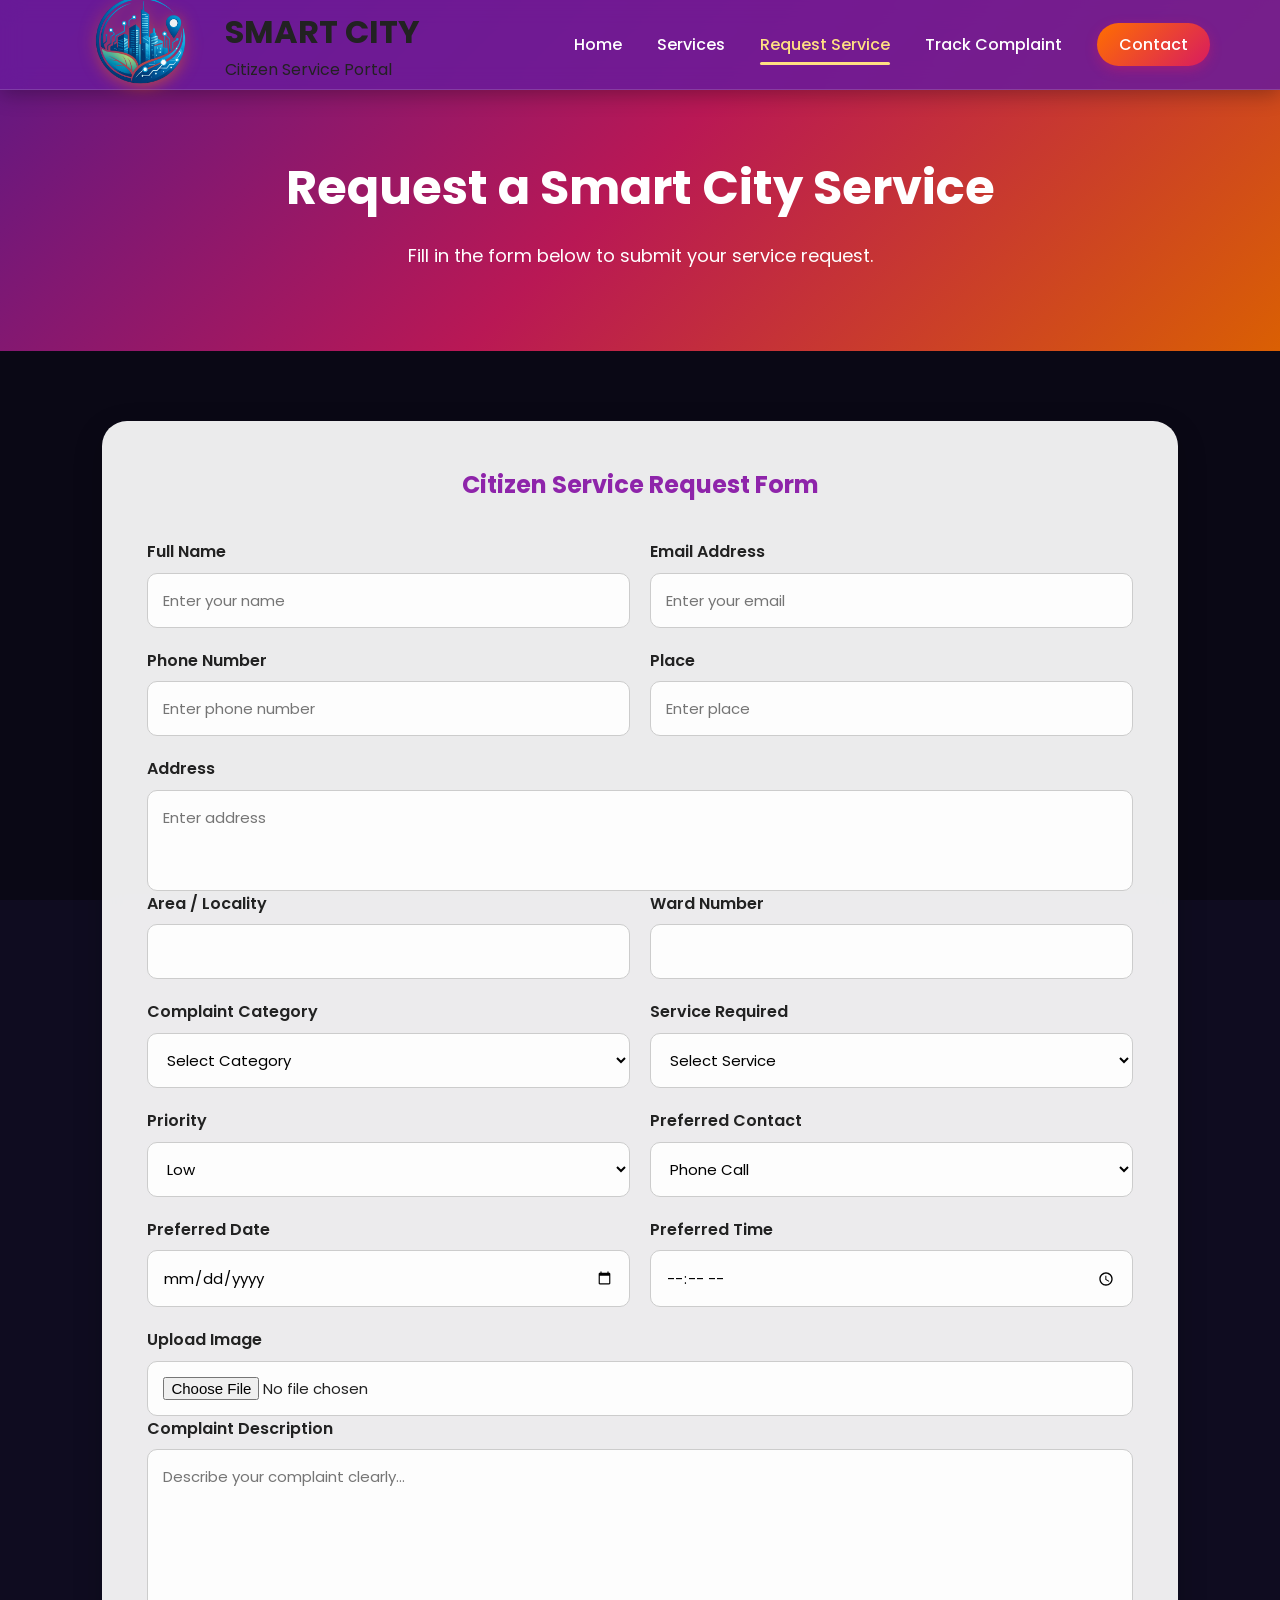
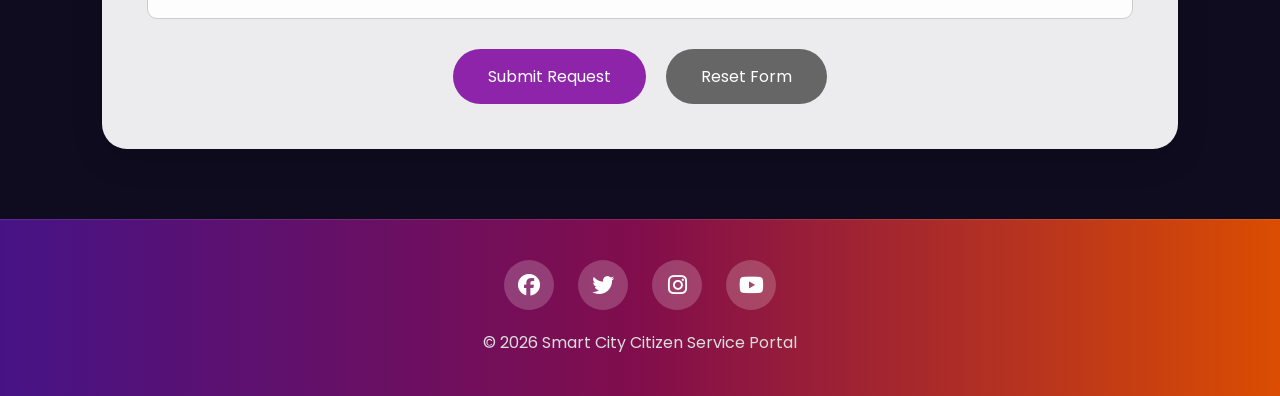
==== src/main/resources/static/request.html @ 593351e8 "Initial Smart City Citizen Service Portal" ====
<!DOCTYPE html>
<html lang="en">

<head>

<meta charset="UTF-8">
<meta name="viewport" content="width=device-width, initial-scale=1.0">

<title>Request Service | Smart City</title>

<link rel="stylesheet" href="css/style.css">

<link rel="stylesheet"
href="https://cdnjs.cloudflare.com/ajax/libs/font-awesome/6.5.2/css/all.min.css">

</head>

<body>

<!-- ================= HEADER ================= -->

<header>

<div class="logo">

<img src="images/logo.png" alt="Logo">

<div>

<h1>SMART CITY</h1>

<p>Citizen Service Portal</p>

</div>

</div>

<nav>

<ul>

<li><a href="index.html">Home</a></li>

<li><a href="services.html">Services</a></li>

<li><a href="request.html" class="active">Request Service</a></li>

<li><a href="track.html">Track Complaint</a></li>

<li><a href="contact.html">Contact</a></li>


</ul>

</nav>

</header>

<!-- ================= PAGE TITLE ================= -->

<section class="page-banner">

<h1>Request a Smart City Service</h1>

<p>
Fill in the form below to submit your service request.
</p>

</section>

<!-- ================= FORM ================= -->

<section class="request-section">

<div class="request-form">

<h2>Citizen Service Request Form</h2>

<form>

<div class="row">

<div class="input-box">

<label>Full Name</label>

<input type="text" placeholder="Enter your name" required>

</div>

<div class="input-box">

<label>Email Address</label>

<input type="email" placeholder="Enter your email" required>

</div>

</div>

<div class="row">

<div class="input-box">

<label>Phone Number</label>

<input type="tel" placeholder="Enter phone number" required>

</div>

<div class="input-box">

<label>Place</label>

<input type="text" placeholder="Enter place" required>

</div>

</div>

<div class="input-box">

<label>Address</label>

<textarea rows="3" placeholder="Enter address"></textarea>

</div>

<div class="row">

<div class="input-box">

<label>Area / Locality</label>

<input type="text">

</div>

<div class="input-box">

<label>Ward Number</label>

<input type="number">

</div>

</div>

<div class="row">

<div class="input-box">

<label>Complaint Category</label>

<select>

<option>Select Category</option>

<option>Water Supply</option>

<option>Electricity</option>

<option>Road Maintenance</option>

<option>Street Light</option>

<option>Waste Management</option>

<option>Public Safety</option>

<option>Environment</option>

<option>Transport</option>

<option>Healthcare</option>

<option>Building Approval</option>

</select>

</div>

<div class="input-box">

<label>Service Required</label>

<select>

<option>Select Service</option>

<option>Repair</option>

<option>Installation</option>

<option>Inspection</option>

<option>Maintenance</option>

<option>Emergency Support</option>

</select>

</div>

</div>

<div class="row">

<div class="input-box">

<label>Priority</label>

<select>

<option>Low</option>

<option>Medium</option>

<option>High</option>

</select>

</div>

<div class="input-box">

<label>Preferred Contact</label>

<select>

<option>Phone Call</option>

<option>Email</option>

<option>SMS</option>

</select>

</div>

</div>

<div class="row">

<div class="input-box">

<label>Preferred Date</label>

<input type="date">

</div>

<div class="input-box">

<label>Preferred Time</label>

<input type="time">

</div>

</div>

<div class="input-box">

<label>Upload Image</label>

<input type="file">

</div>

<div class="input-box">

<label>Complaint Description</label>

<textarea rows="6"
placeholder="Describe your complaint clearly..."></textarea>

</div>

<div class="button-group">

<input type="submit" value="Submit Request">

<input type="reset" value="Reset Form">

</div>

</form>

</div>

</section>

<!-- ================= FOOTER ================= -->

<footer>

<div class="footer-social">

<i class="fab fa-facebook"></i>

<i class="fab fa-twitter"></i>

<i class="fab fa-instagram"></i>

<i class="fab fa-youtube"></i>

</div>

<p>

© 2026 Smart City Citizen Service Portal

</p>

</footer>

<script src="js/script.js"></script>

</body>

</html>
---- src/main/resources/static/css/style.css ----
/* Google Font */
@import url('https://fonts.googleapis.com/css2?family=Poppins:wght@300;400;500;600;700;800&display=swap');

*{
    margin:0;
    padding:0;
    box-sizing:border-box;
    font-family:'Poppins',sans-serif;
    scroll-behavior:smooth;
}

html{
    scroll-behavior:smooth;
}

/* Body + Full Website Background Image Slideshow (city1 to city5) */
body{
    color:#222;
    overflow-x:hidden;
    line-height:1.6;
    position:relative;
    min-height:100vh;
    background:#0f0c20;
}

body::before{
    content:"";
    position:fixed;
    inset:0;
    z-index:-2;
    background-size:cover;
    background-position:center;
    background-repeat:no-repeat;
    animation:bgSlide 25s infinite ease-in-out;
}

/* Global transparent dark overlay for overall content legibility */
body::after{
    content:"";
    position:fixed;
    inset:0;
    z-index:-1;
    background:rgba(0, 0, 0, 0.35);
}

@keyframes bgSlide{
    0%, 16%   { background-image: url("../images/city1.jpg"); }
    20%, 36%  { background-image: url("../images/city2.jpg"); }
    40%, 56%  { background-image: url("../images/city3.jpg"); }
    60%, 76%  { background-image: url("../images/city4.jpg"); }
    80%, 96%  { background-image: url("../images/city5.jpg"); }
    100%      { background-image: url("../images/city1.jpg"); }
}

/* Scrollbar */
::-webkit-scrollbar{
    width:10px;
}

::-webkit-scrollbar-track{
    background:#ffe9d6;
}

::-webkit-scrollbar-thumb{
    background:#d81b60;
    border-radius:20px;
}

::-webkit-scrollbar-thumb:hover{
    background:#8e24aa;
}

img{
    max-width:100%;
    display:block;
}

a{
    text-decoration:none;
}

ul{
    list-style:none;
}

section{
    padding:80px 8%;
}

/* ===============================
   HEADER & LOGO (Harmonized with Icons/Theme)
=============================== */
header{
    position:fixed;
    top:0;
    left:0;
    width:100%;
    height:90px;
    background:rgba(106, 27, 154, 0.88);
    backdrop-filter:blur(12px);
    display:flex;
    justify-content:space-between;
    align-items:center;
    padding:0 70px;
    z-index:9999;
    transition:.4s;
    box-shadow:0 4px 20px rgba(0,0,0,.3);
    border-bottom:1px solid rgba(255, 255, 255, 0.15);
}

.logo{
    display:flex;
    align-items:center;
}

.logo img{
    width:140px;
    height:140px;
    margin-right:15px;
    object-fit:contain;
    transition:0.3s ease;
    /* Color glow matching icon warm palette */
    filter: drop-shadow(0 2px 8px rgba(255, 111, 0, 0.6));
}

.logo img:hover{
    transform:scale(1.08) rotate(-2deg);
    filter: drop-shadow(0 4px 14px rgba(255, 224, 130, 0.9));
}

.logo-text{
    display:flex;
    flex-direction:column;
    justify-content:center;
}

.logo-text h1{
    color:#ffe082;
    font-size:28px;
    font-weight:700;
    letter-spacing:.5px;
    margin:0;
    text-shadow:0 2px 4px rgba(0,0,0,0.3);
}

.logo-text p{
    color:#fff4e6;
    font-size:14px;
    margin-top:2px;
}

nav{
    display:flex;
    align-items:center;
}

nav ul{
    display:flex;
    align-items:center;
    gap:35px;
}

nav ul li{
    position:relative;
    list-style:none;
}

nav ul li a{
    color:white;
    font-size:16px;
    font-weight:500;
    text-decoration:none;
    transition:.3s;
    padding:5px 0;
}

nav ul li a::after{
    content:"";
    position:absolute;
    left:0;
    bottom:-8px;
    width:0;
    height:3px;
    border-radius:10px;
    background:#ffe082;
    transition:.3s;
}

nav ul li:hover a{
    color:#ffe082;
}

nav ul li:hover a::after{
    width:100%;
}

nav ul li a.active{
    color:#ffe082;
}

nav ul li a.active::after{
    width:100%;
}

nav ul li:last-child a{
    background:linear-gradient(135deg, #ff6f00, #d81b60);
    padding:10px 22px;
    border-radius:30px;
    box-shadow:0 4px 12px rgba(216,27,96,0.4);
}

nav ul li:last-child a:hover{
    background:white;
    color:#6a1b9a;
}

nav ul li:last-child a::after{
    display:none;
}

/* ===============================
   HOME HERO
=============================== */
.hero{
    width:100%;
    min-height:100vh;
    display:flex;
    justify-content:center;
    align-items:center;
    text-align:center;
    padding-top:90px;
}

.overlay{
    max-width:900px;
    color:white;
    animation:fadeUp 1.2s;
    background:rgba(0,0,0,0.35);
    padding:40px;
    border-radius:20px;
    backdrop-filter:blur(8px);
}

.overlay h2{
    font-size:58px;
    margin-bottom:20px;
    font-weight:700;
}

.overlay p{
    font-size:22px;
    margin-bottom:35px;
    color:#f5f5f5;
}

.hero-buttons{
    display:flex;
    justify-content:center;
    gap:20px;
    flex-wrap:wrap;
}

.btn{
    background:linear-gradient(135deg, #ff6f00, #d81b60);
    color:white;
    padding:16px 36px;
    border-radius:50px;
    font-weight:600;
    transition:.4s;
    box-shadow:0 10px 20px rgba(0,0,0,.25);
}

.btn:hover{
    transform:translateY(-5px);
    background:white;
    color:#6a1b9a;
}

.btn2{
    background:white;
    color:#6a1b9a;
    padding:16px 36px;
    border-radius:50px;
    font-weight:600;
    transition:.4s;
    box-shadow:0 10px 20px rgba(0,0,0,.25);
}

.btn2:hover{
    transform:translateY(-5px);
    background:#ff6f00;
    color:white;
}

/* ===============================
   PAGE BANNER
=============================== */
.page-banner{
    background:linear-gradient(135deg, rgba(106,27,154,0.85), rgba(216,27,96,0.85), rgba(255,111,0,0.85));
    backdrop-filter:blur(8px);
    color:white;
    text-align:center;
    padding:150px 20px 80px;
}

.page-banner h1{
    font-size:48px;
    margin-bottom:15px;
}

.page-banner p{
    font-size:18px;
}

/* ===============================
   ANIMATION
=============================== */
@keyframes fadeUp{
    from{
        opacity:0;
        transform:translateY(50px);
    }
    to{
        opacity:1;
        transform:translateY(0);
    }
}

/* ===============================
   ABOUT
=============================== */
.about{
    background:rgba(255, 255, 255, 0.92);
    backdrop-filter:blur(10px);
    text-align:center;
    margin:40px 8%;
    border-radius:20px;
    box-shadow:0 10px 30px rgba(0,0,0,0.15);
}

.about h2{
    font-size:42px;
    color:#8e24aa;
    margin-bottom:20px;
}

.about p{
    max-width:900px;
    margin:auto;
    font-size:18px;
    color:#444;
    line-height:1.9;
}

/* ===============================
   SECTION TITLE
=============================== */
.section-title{
    text-align:center;
    margin-bottom:50px;
}

.section-title h2{
    font-size:42px;
    color:#ffe082;
    text-shadow:0 2px 10px rgba(0,0,0,0.5);
    margin-bottom:15px;
}

.section-title p{
    color:#fff;
    font-size:18px;
}

/* ===============================
   SERVICES
=============================== */
.service-section{
    background:transparent;
}

.service-grid{
    display:grid;
    grid-template-columns:repeat(auto-fit,minmax(280px,1fr));
    gap:30px;
}

.service-card{
    background:rgba(255, 255, 255, 0.92);
    backdrop-filter:blur(10px);
    border-radius:20px;
    padding:35px;
    text-align:center;
    transition:.4s;
    box-shadow:0 10px 25px rgba(0,0,0,.15);
}

.service-card:hover{
    transform:translateY(-12px);
    box-shadow:0 18px 40px rgba(0,0,0,.3);
    background:#ffffff;
}

.service-card i{
    font-size:55px;
    color:#e91e63;
    margin-bottom:20px;
}

.service-card h3{
    margin-bottom:15px;
    color:#222;
}

.service-card p{
    color:#555;
    line-height:1.7;
    margin-bottom:25px;
}

.service-card a{
    display:inline-block;
    background:linear-gradient(135deg, #8e24aa, #e91e63);
    color:white;
    padding:12px 28px;
    border-radius:30px;
    transition:.3s;
}

.service-card a:hover{
    background:#ff6f00;
}

/* ===============================
   ACHIEVEMENT
=============================== */
.achievement{
    background:linear-gradient(135deg, rgba(106,27,154,0.85), rgba(216,27,96,0.85), rgba(255,111,0,0.85));
    backdrop-filter:blur(8px);
    color:white;
    text-align:center;
    margin:40px 0;
}

.achievement h2{
    font-size:42px;
    margin-bottom:45px;
}

.counter{
    display:grid;
    grid-template-columns:repeat(auto-fit,minmax(220px,1fr));
    gap:30px;
}

.counter div{
    background:rgba(255,255,255,.2);
    padding:35px;
    border-radius:18px;
    backdrop-filter:blur(12px);
    border:1px solid rgba(255,255,255,0.3);
    transition:.4s;
}

.counter div:hover{
    transform:translateY(-10px);
    background:rgba(255,255,255,.3);
}

.counter h1{
    font-size:48px;
    margin-bottom:12px;
}

.counter p{
    font-size:18px;
}

/* ===============================
   CONTACT HOME
=============================== */
.contact-home{
    background:transparent;
}

.contact-home h2{
    text-align:center;
    color:#ffe082;
    text-shadow:0 2px 10px rgba(0,0,0,0.5);
    font-size:40px;
    margin-bottom:40px;
}

.contact-box{
    display:grid;
    grid-template-columns:repeat(auto-fit,minmax(250px,1fr));
    gap:30px;
}

.contact-box div{
    background:rgba(255, 244, 230, 0.92);
    backdrop-filter:blur(10px);
    padding:35px;
    border-radius:20px;
    text-align:center;
    box-shadow:0 8px 20px rgba(0,0,0,.15);
    transition:.4s;
}

.contact-box div:hover{
    transform:translateY(-8px);
    background:#ffffff;
}

.contact-box i{
    font-size:45px;
    color:#e91e63;
    margin-bottom:20px;
}

.contact-box h3{
    margin-bottom:15px;
}

.contact-box p{
    color:#555;
}

/* ===============================
   FOOTER
=============================== */
footer{
    background:linear-gradient(90deg, rgba(74,20,140,0.95), rgba(136,14,79,0.95), rgba(230,81,0,0.95));
    backdrop-filter:blur(10px);
    color:white;
    text-align:center;
    padding:40px 20px;
    border-top:1px solid rgba(255,255,255,0.1);
}

.footer-social{
    margin-bottom:20px;
}

.footer-social i{
    width:50px;
    height:50px;
    line-height:50px;
    text-align:center;
    border-radius:50%;
    background:rgba(255,255,255,.2);
    margin:0 10px;
    font-size:22px;
    transition:.3s;
    cursor:pointer;
}

.footer-social i:hover{
    background:#ffca28;
    color:#4a148c;
    transform:translateY(-5px) rotate(360deg);
}

footer p{
    margin-top:10px;
    color:#ddd;
}

/* ===============================
   SEARCH SERVICE
=============================== */
.search-service{
    display:flex;
    justify-content:center;
    align-items:center;
    gap:15px;
    margin:60px auto;
    flex-wrap:wrap;
}

.search-service input{
    width:500px;
    max-width:90%;
    padding:16px;
    border-radius:40px;
    border:1px solid #ccc;
    background:rgba(255, 255, 255, 0.92);
    outline:none;
    font-size:16px;
}

.search-service button{
    padding:16px 35px;
    border:none;
    border-radius:40px;
    background:#8e24aa;
    color:white;
    cursor:pointer;
    transition:.4s;
    box-shadow:0 4px 15px rgba(0,0,0,0.2);
}

.search-service button:hover{
    background:#ff6f00;
}

/* ===============================
   REQUEST
=============================== */
.request-section{
    background:transparent;
    padding:70px 8%;
}

.request-form{
    max-width:1100px;
    margin:auto;
    background:rgba(255, 255, 255, 0.92);
    backdrop-filter:blur(12px);
    border-radius:25px;
    padding:45px;
    box-shadow:0 10px 30px rgba(0,0,0,.2);
}

.request-form h2{
    text-align:center;
    color:#8e24aa;
    margin-bottom:35px;
}

.row{
    display:flex;
    gap:20px;
    margin-bottom:20px;
}

.input-box{
    flex:1;
    display:flex;
    flex-direction:column;
}

.input-box label{
    font-weight:600;
    margin-bottom:8px;
}

.input-box input,
.input-box textarea,
.input-box select{
    padding:15px;
    border-radius:10px;
    border:1px solid #ccc;
    background:rgba(255, 255, 255, 0.9);
    outline:none;
    transition:.3s;
    font-size:15px;
}

.input-box textarea{
    resize:none;
}

.input-box input:focus,
.input-box textarea:focus,
.input-box select:focus{
    border-color:#e91e63;
    box-shadow:0 0 10px rgba(233,30,99,.2);
    background:#fff;
}

/* ===============================
   BUTTON GROUP
=============================== */
.button-group{
    display:flex;
    justify-content:center;
    gap:20px;
    margin-top:30px;
}

.button-group input{
    padding:15px 35px;
    border:none;
    border-radius:40px;
    cursor:pointer;
    font-size:16px;
    transition:.4s;
}

.button-group input[type="submit"]{
    background:#8e24aa;
    color:white;
}

.button-group input[type="submit"]:hover{
    background:#ff6f00;
}

.button-group input[type="reset"]{
    background:#666;
    color:white;
}

.button-group input[type="reset"]:hover{
    background:#333;
}

/* ===============================
   TRACK
=============================== */
.track-section{
    padding:70px 8%;
    background:transparent;
}

.track-box{
    max-width:700px;
    margin:auto;
    background:rgba(255, 255, 255, 0.92);
    backdrop-filter:blur(12px);
    padding:40px;
    border-radius:25px;
    box-shadow:0 10px 25px rgba(0,0,0,.2);
    text-align:center;
}

.track-box h2{
    color:#8e24aa;
    margin-bottom:25px;
}

.track-box input{
    width:100%;
    padding:15px;
    border-radius:10px;
    border:1px solid #ccc;
    background:rgba(255, 255, 255, 0.9);
    margin-bottom:20px;
    outline:none;
}

.track-box button{
    padding:15px 35px;
    border:none;
    border-radius:35px;
    background:#8e24aa;
    color:white;
    cursor:pointer;
    transition:.3s;
}

.track-box button:hover{
    background:#ff6f00;
}

/* ===============================
   COMPLAINT DETAILS
=============================== */
.complaint-details{
    padding:70px 8%;
    background:transparent;
}

.complaint-details h2{
    text-align:center;
    color:#ffe082;
    text-shadow:0 2px 10px rgba(0,0,0,0.5);
    margin-bottom:30px;
}

.details-card{
    max-width:900px;
    margin:auto;
    background:rgba(255, 255, 255, 0.92);
    backdrop-filter:blur(12px);
    border-radius:20px;
    padding:35px;
    box-shadow:0 10px 25px rgba(0,0,0,.2);
}

.detail-row{
    display:flex;
    justify-content:space-between;
    padding:15px 0;
    border-bottom:1px solid #eee;
}

.high{
    color:red;
    font-weight:bold;
}

/* ===============================
   PROGRESS
=============================== */
.progress-section{
    padding:70px 8%;
    text-align:center;
    background:rgba(255, 240, 245, 0.9);
    backdrop-filter:blur(10px);
    margin:40px 8%;
    border-radius:25px;
}

.progress-section h2{
    color:#8e24aa;
}

.progress-bar{
    width:85%;
    height:12px;
    margin:40px auto;
    background:#ddd;
    border-radius:20px;
    overflow:hidden;
}

.progress-fill{
    width:70%;
    height:100%;
    background:linear-gradient(90deg, #8e24aa, #e91e63, #ff6f00);
}

.progress-steps{
    display:flex;
    justify-content:space-around;
    flex-wrap:wrap;
}

.step{
    color:#666;
}

.step.active{
    color:#e91e63;
    font-weight:bold;
}

.step i{
    font-size:35px;
    margin-bottom:10px;
}

/* ===============================
   TIMELINE
=============================== */
.timeline{
    padding:70px 8%;
    background:transparent;
}

.timeline h2{
    text-align:center;
    color:#ffe082;
    text-shadow:0 2px 10px rgba(0,0,0,0.5);
    margin-bottom:35px;
}

.timeline-box{
    max-width:900px;
    margin:auto;
}

.timeline-item{
    background:rgba(255, 255, 255, 0.92);
    backdrop-filter:blur(10px);
    padding:25px;
    margin-bottom:20px;
    border-left:6px solid #e91e63;
    border-radius:12px;
    box-shadow:0 8px 20px rgba(0,0,0,.15);
}

.timeline-item h3{
    color:#8e24aa;
    margin-bottom:10px;
}

/* ===============================
   CONTACT PAGE
=============================== */
.contact-page{
    padding:80px 8%;
    background:transparent;
}

.contact-info{
    display:grid;
    grid-template-columns:repeat(auto-fit,minmax(250px,1fr));
    gap:30px;
}

.info-card{
    background:rgba(255, 255, 255, 0.92);
    backdrop-filter:blur(10px);
    padding:35px;
    border-radius:20px;
    text-align:center;
    box-shadow:0 10px 25px rgba(0,0,0,.15);
    transition:.4s;
}

.info-card:hover{
    transform:translateY(-10px);
    background:#ffffff;
}

.info-card i{
    font-size:45px;
    color:#e91e63;
    margin-bottom:20px;
}

.info-card h3{
    margin-bottom:15px;
    color:#8e24aa;
}

.info-card p{
    color:#555;
    line-height:1.8;
}

/* ===============================
   MAP
=============================== */
.map-section{
    padding:80px 8%;
    background:transparent;
}

.map-section h2{
    text-align:center;
    font-size:40px;
    color:#ffe082;
    text-shadow:0 2px 10px rgba(0,0,0,0.5);
    margin-bottom:35px;
}

.map-box{
    width:100%;
    border-radius:20px;
    overflow:hidden;
    box-shadow:0 10px 30px rgba(0,0,0,.3);
}

/* ===============================
   MESSAGE
=============================== */
.message-section{
    padding:80px 8%;
    background:transparent;
}

.message-box{
    max-width:850px;
    margin:auto;
    background:rgba(255, 255, 255, 0.92);
    backdrop-filter:blur(12px);
    padding:40px;
    border-radius:20px;
    box-shadow:0 10px 30px rgba(0,0,0,.2);
}

.message-box h2{
    text-align:center;
    color:#8e24aa;
    margin-bottom:30px;
}

.message-box form{
    display:flex;
    flex-direction:column;
    gap:20px;
}

.message-box input,
.message-box textarea{
    padding:15px;
    border:1px solid #ccc;
    background:rgba(255, 255, 255, 0.9);
    border-radius:10px;
    font-size:16px;
    outline:none;
}

.message-box input:focus,
.message-box textarea:focus{
    border-color:#e91e63;
    box-shadow:0 0 10px rgba(233,30,99,.2);
    background:#fff;
}

.message-box textarea{
    resize:none;
}

.message-box button{
    background:linear-gradient(135deg, #8e24aa, #e91e63, #ff6f00);
    color:white;
    padding:15px;
    border:none;
    border-radius:40px;
    font-size:17px;
    cursor:pointer;
    transition:.3s;
}

.message-box button:hover{
    background:#ff6f00;
}

/* ===============================
   REGISTER
=============================== */
.register-link{
    text-align:center;
    margin-top:20px;
}

.register-link a{
    color:#ffe082;
    font-weight:600;
}

.register-section{
    min-height:100vh;
    display:flex;
    justify-content:center;
    align-items:center;
    padding:120px 20px;
    background:transparent;
}

.register-card{
    width:850px;
    background:rgba(255,255,255,.2);
    backdrop-filter:blur(18px);
    border:1px solid rgba(255,255,255,0.3);
    border-radius:25px;
    padding:40px;
    color:white;
    box-shadow:0 15px 35px rgba(0,0,0,.4);
}

.register-card h2{
    text-align:center;
    margin-bottom:30px;
}

.register-row{
    display:flex;
    gap:20px;
}

.register-row .input-group{
    flex:1;
}

.register-card textarea{
    width:100%;
    padding:15px;
    border:none;
    border-radius:10px;
    resize:none;
}

.register-card button{
    width:100%;
    margin-top:20px;
    padding:15px;
    background:#ff6f00;
    color:white;
    border:none;
    border-radius:40px;
    cursor:pointer;
    font-size:17px;
    transition:.3s;
}

.register-card button:hover{
    background:white;
    color:#8e24aa;
}

/* ===============================
   FADE & FLOAT
=============================== */
@keyframes fadeIn{
    0%{
        opacity:0;
        transform:translateY(40px);
    }
    100%{
        opacity:1;
        transform:translateY(0);
    }
}

.fade{
    animation:fadeIn 1s ease-in-out;
}

@keyframes float{
    0%{ transform:translateY(0); }
    50%{ transform:translateY(-12px); }
    100%{ transform:translateY(0); }
}

.float{
    animation:float 4s infinite;
}

/* ===============================
   TOP BUTTON
=============================== */
#topBtn{
    position:fixed;
    right:25px;
    bottom:25px;
    width:55px;
    height:55px;
    border:none;
    border-radius:50%;
    background:#e91e63;
    color:white;
    font-size:22px;
    cursor:pointer;
    display:none;
    box-shadow:0 10px 20px rgba(0,0,0,.3);
    transition:.3s;
    z-index:9999;
}

#topBtn:hover{
    background:#ff6f00;
}

/* ===============================
   RESPONSIVE
=============================== */
@media(max-width:992px){
    header{
        padding:15px 30px;
        flex-direction:column;
        height:auto;
    }

    .logo{
        margin-bottom:15px;
    }

    nav ul{
        flex-wrap:wrap;
        justify-content:center;
        gap:18px;
    }

    .hero{
        height:auto;
        padding:180px 20px 80px;
    }

    .overlay h2{
        font-size:42px;
    }

    .overlay p{
        font-size:18px;
    }

    .counter{
        grid-template-columns:repeat(2,1fr);
    }

    .register-row{
        flex-direction:column;
    }

    .row{
        flex-direction:column;
    }
}

@media(max-width:768px){
    header{
        padding:15px;
    }

    .logo{
        flex-direction:column;
        text-align:center;
    }

    .logo img{
        margin-right:0;
        margin-bottom:10px;
    }

    .logo-text h1{
        font-size:24px;
    }

    .logo-text p{
        font-size:13px;
    }

    nav ul{
        flex-direction:column;
        gap:12px;
    }

    .hero{
        padding-top:220px;
    }

    .overlay h2{
        font-size:34px;
    }

    .overlay p{
        font-size:17px;
    }

    .hero-buttons{
        flex-direction:column;
    }

    .btn,
    .btn2{
        width:220px;
        text-align:center;
        margin:auto;
    }

    .service-grid{
        grid-template-columns:1fr;
    }

    .counter{
        grid-template-columns:1fr;
    }

    .contact-box{
        grid-template-columns:1fr;
    }

    .contact-info{
        grid-template-columns:1fr;
    }

    .register-card, .track-box, .details-card, .message-box{
        width:100%;
    }
}

@media(max-width:480px){
    .overlay h2{
        font-size:28px;
    }

    .page-banner h1{
        font-size:34px;
    }

    .section-title h2, .about h2, .contact-home h2{
        font-size:30px;
    }

    .message-box, .register-card{
        padding:25px;
    }
}

::selection{
    background:#e91e63;
    color:white;
}

input:hover, textarea:hover, select:hover{
    border-color:#e91e63;
}
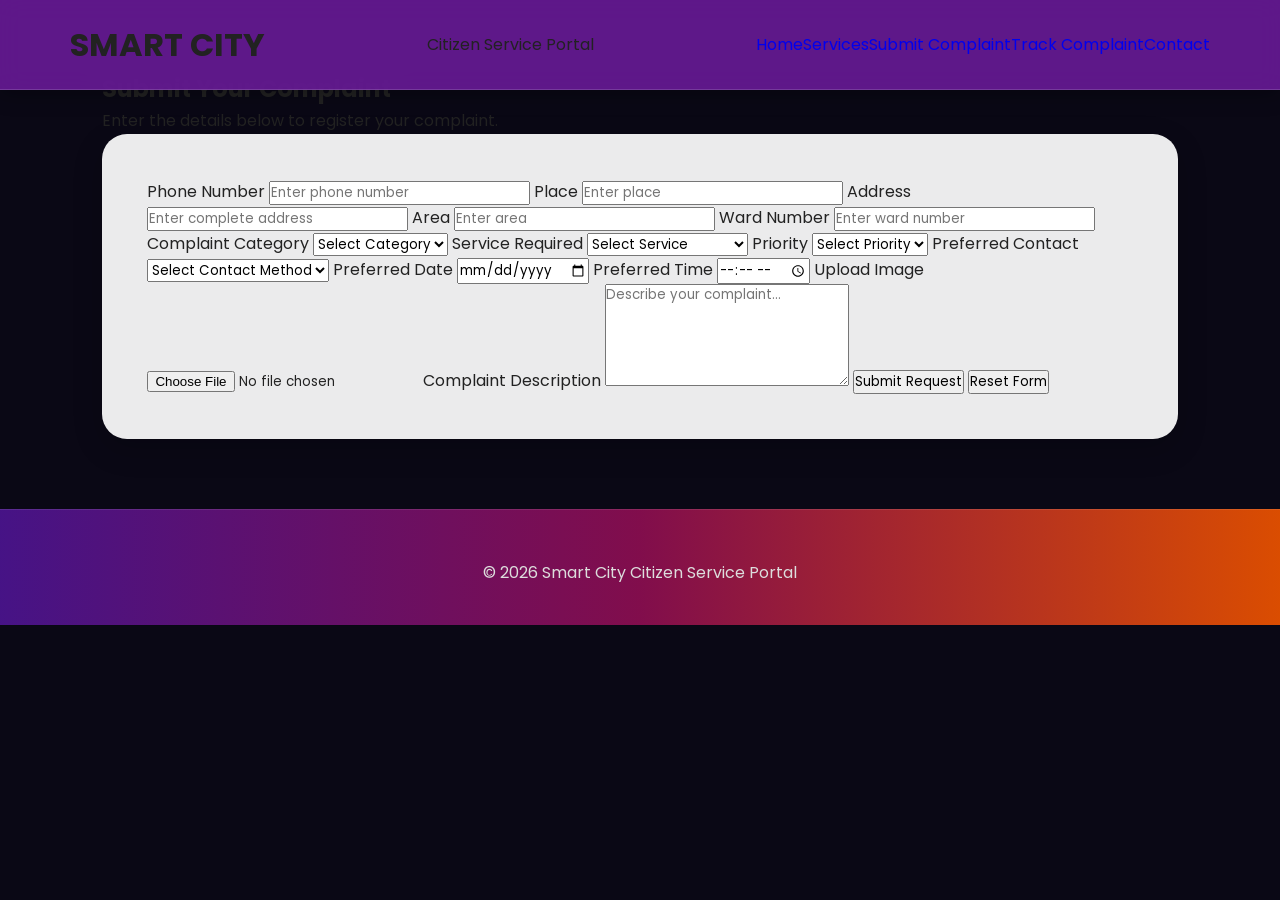
==== commit dd0a319a: "request" ====
--- a/src/main/resources/static/request.html
+++ b/src/main/resources/static/request.html
@@ -1,322 +1,135 @@
+
 <!DOCTYPE html>
 <html lang="en">
-
-<head>
-
-<meta charset="UTF-8">
-<meta name="viewport" content="width=device-width, initial-scale=1.0">
-
-<title>Request Service | Smart City</title>
-
-<link rel="stylesheet" href="css/style.css">
-
-<link rel="stylesheet"
-href="https://cdnjs.cloudflare.com/ajax/libs/font-awesome/6.5.2/css/all.min.css">
-
+ <head>
+    <meta charset="UTF-8">
+    <meta name="viewport" content="width=device-width, initial-scale=1.0">
+    <title>Submit Complaint | Smart City Portal</title>
+    <link rel="stylesheet" href="css/style.css">
 </head>
 
-<body>
+ <body>
 
-<!-- ================= HEADER ================= -->
+ <header>
+    <h1>SMART CITY</h1>
+    <p>Citizen Service Portal</p>
 
-<header>
-
-<div class="logo">
-
-<img src="images/logo.png" alt="Logo">
-
-<div>
-
-<h1>SMART CITY</h1>
-
-<p>Citizen Service Portal</p>
-
-</div>
-
-</div>
-
-<nav>
-
-<ul>
-
-<li><a href="index.html">Home</a></li>
-
-<li><a href="services.html">Services</a></li>
-
-<li><a href="request.html" class="active">Request Service</a></li>
-
-<li><a href="track.html">Track Complaint</a></li>
-
-<li><a href="contact.html">Contact</a></li>
-
-
-</ul>
-
-</nav>
-
+    <nav>
+        <a href="index.html">Home</a>
+        <a href="services.html">Services</a>
+        <a href="request.html">Submit Complaint</a>
+        <a href="track.html">Track Complaint</a>
+        <a href="contact.html">Contact</a>
+    </nav>
 </header>
 
-<!-- ================= PAGE TITLE ================= -->
+<main class="request-section">
 
-<section class="page-banner">
+    <h2>Submit Your Complaint</h2>
+    <p>Enter the details below to register your complaint.</p>
 
-<h1>Request a Smart City Service</h1>
+    <div class="request-form">
 
-<p>
-Fill in the form below to submit your service request.
-</p>
+        <form id="requestForm" enctype="multipart/form-data">
 
-</section>
+            <label for="phone">Phone Number</label>
+            <input type="tel" id="phone" name="phone"
+                   placeholder="Enter phone number"
+                   required>
 
-<!-- ================= FORM ================= -->
+            <label for="place">Place</label>
+            <input type="text" id="place" name="place"
+                   placeholder="Enter place"
+                   required>
 
-<section class="request-section">
+            <label for="address">Address</label>
+            <input type="text" id="address" name="address"
+                   placeholder="Enter complete address"
+                   required>
 
-<div class="request-form">
+            <label for="area">Area</label>
+            <input type="text" id="area" name="area"
+                   placeholder="Enter area"
+                   required>
 
-<h2>Citizen Service Request Form</h2>
+            <label for="wardNumber">Ward Number</label>
+            <input type="text" id="wardNumber" name="wardNumber"
+                   placeholder="Enter ward number"
+                   required>
 
-<form>
+            <label for="category">Complaint Category</label>
+            <select id="category" name="category" required>
+                <option value="">Select Category</option>
+                <option value="Road Damage">Road Damage</option>
+                <option value="Pothole">Pothole</option>
+                <option value="Streetlight">Streetlight</option>
+                <option value="Garbage">Garbage</option>
+                <option value="Water Leakage">Water Leakage</option>
+                <option value="Open Manhole">Open Manhole</option>
+                <option value="Accident">Accident</option>
+            </select>
 
-<div class="row">
+            <label for="serviceRequired">Service Required</label>
+            <select id="serviceRequired" name="serviceRequired" required>
+                <option value="">Select Service</option>
+                <option value="Road Maintenance">Road Maintenance</option>
+                <option value="Streetlight Repair">Streetlight Repair</option>
+                <option value="Waste Management">Waste Management</option>
+                <option value="Water Supply">Water Supply</option>
+                <option value="Public Safety">Public Safety</option>
+                <option value="Other">Other</option>
+            </select>
 
-<div class="input-box">
+            <label for="priority">Priority</label>
+            <select id="priority" name="priority" required>
+                <option value="">Select Priority</option>
+                <option value="LOW">Low</option>
+                <option value="MEDIUM">Medium</option>
+                <option value="HIGH">High</option>
+                <option value="URGENT">Urgent</option>
+            </select>
 
-<label>Full Name</label>
+            <label for="preferredContact">Preferred Contact</label>
+            <select id="preferredContact" name="preferredContact" required>
+                <option value="">Select Contact Method</option>
+                <option value="Phone">Phone</option>
+                <option value="Email">Email</option>
+            </select>
 
-<input type="text" placeholder="Enter your name" required>
+            <label for="preferredDate">Preferred Date</label>
+            <input type="date" id="preferredDate" name="preferredDate">
 
-</div>
+            <label for="preferredTime">Preferred Time</label>
+            <input type="time" id="preferredTime" name="preferredTime">
 
-<div class="input-box">
+            <label for="image">Upload Image</label>
+            <input type="file" id="image" name="image"
+                   accept="image/jpeg,image/png,image/webp">
 
-<label>Email Address</label>
+            <label for="description">Complaint Description</label>
+            <textarea id="description" name="description"
+                      rows="5" maxlength="5000"
+                      placeholder="Describe your complaint..."
+                      required></textarea>
 
-<input type="email" placeholder="Enter your email" required>
+            <button type="submit" id="submitButton">
+                Submit Request
+            </button>
 
-</div>
+            <button type="reset">
+                Reset Form
+            </button>
 
-</div>
+        </form>
 
-<div class="row">
-
-<div class="input-box">
-
-<label>Phone Number</label>
-
-<input type="tel" placeholder="Enter phone number" required>
-
-</div>
-
-<div class="input-box">
-
-<label>Place</label>
-
-<input type="text" placeholder="Enter place" required>
-
-</div>
-
-</div>
-
-<div class="input-box">
-
-<label>Address</label>
-
-<textarea rows="3" placeholder="Enter address"></textarea>
-
-</div>
-
-<div class="row">
-
-<div class="input-box">
-
-<label>Area / Locality</label>
-
-<input type="text">
-
-</div>
-
-<div class="input-box">
-
-<label>Ward Number</label>
-
-<input type="number">
-
-</div>
-
-</div>
-
-<div class="row">
-
-<div class="input-box">
-
-<label>Complaint Category</label>
-
-<select>
-
-<option>Select Category</option>
-
-<option>Water Supply</option>
-
-<option>Electricity</option>
-
-<option>Road Maintenance</option>
-
-<option>Street Light</option>
-
-<option>Waste Management</option>
-
-<option>Public Safety</option>
-
-<option>Environment</option>
-
-<option>Transport</option>
-
-<option>Healthcare</option>
-
-<option>Building Approval</option>
-
-</select>
-
-</div>
-
-<div class="input-box">
-
-<label>Service Required</label>
-
-<select>
-
-<option>Select Service</option>
-
-<option>Repair</option>
-
-<option>Installation</option>
-
-<option>Inspection</option>
-
-<option>Maintenance</option>
-
-<option>Emergency Support</option>
-
-</select>
-
-</div>
-
-</div>
-
-<div class="row">
-
-<div class="input-box">
-
-<label>Priority</label>
-
-<select>
-
-<option>Low</option>
-
-<option>Medium</option>
-
-<option>High</option>
-
-</select>
-
-</div>
-
-<div class="input-box">
-
-<label>Preferred Contact</label>
-
-<select>
-
-<option>Phone Call</option>
-
-<option>Email</option>
-
-<option>SMS</option>
-
-</select>
-
-</div>
-
-</div>
-
-<div class="row">
-
-<div class="input-box">
-
-<label>Preferred Date</label>
-
-<input type="date">
-
-</div>
-
-<div class="input-box">
-
-<label>Preferred Time</label>
-
-<input type="time">
-
-</div>
-
-</div>
-
-<div class="input-box">
-
-<label>Upload Image</label>
-
-<input type="file">
-
-</div>
-
-<div class="input-box">
-
-<label>Complaint Description</label>
-
-<textarea rows="6"
-placeholder="Describe your complaint clearly..."></textarea>
-
-</div>
-
-<div class="button-group">
-
-<input type="submit" value="Submit Request">
-
-<input type="reset" value="Reset Form">
-
-</div>
-
-</form>
-
-</div>
-
-</section>
-
-<!-- ================= FOOTER ================= -->
+    </div>
+</main>
 
 <footer>
-
-<div class="footer-social">
-
-<i class="fab fa-facebook"></i>
-
-<i class="fab fa-twitter"></i>
-
-<i class="fab fa-instagram"></i>
-
-<i class="fab fa-youtube"></i>
-
-</div>
-
-<p>
-
-© 2026 Smart City Citizen Service Portal
-
-</p>
-
+    <p>&copy; 2026 Smart City Citizen Service Portal</p>
 </footer>
 
-<script src="js/script.js"></script>
+<script src="js/script.js?v=2"></script>
 
 </body>
-
-</html>+ </html>
